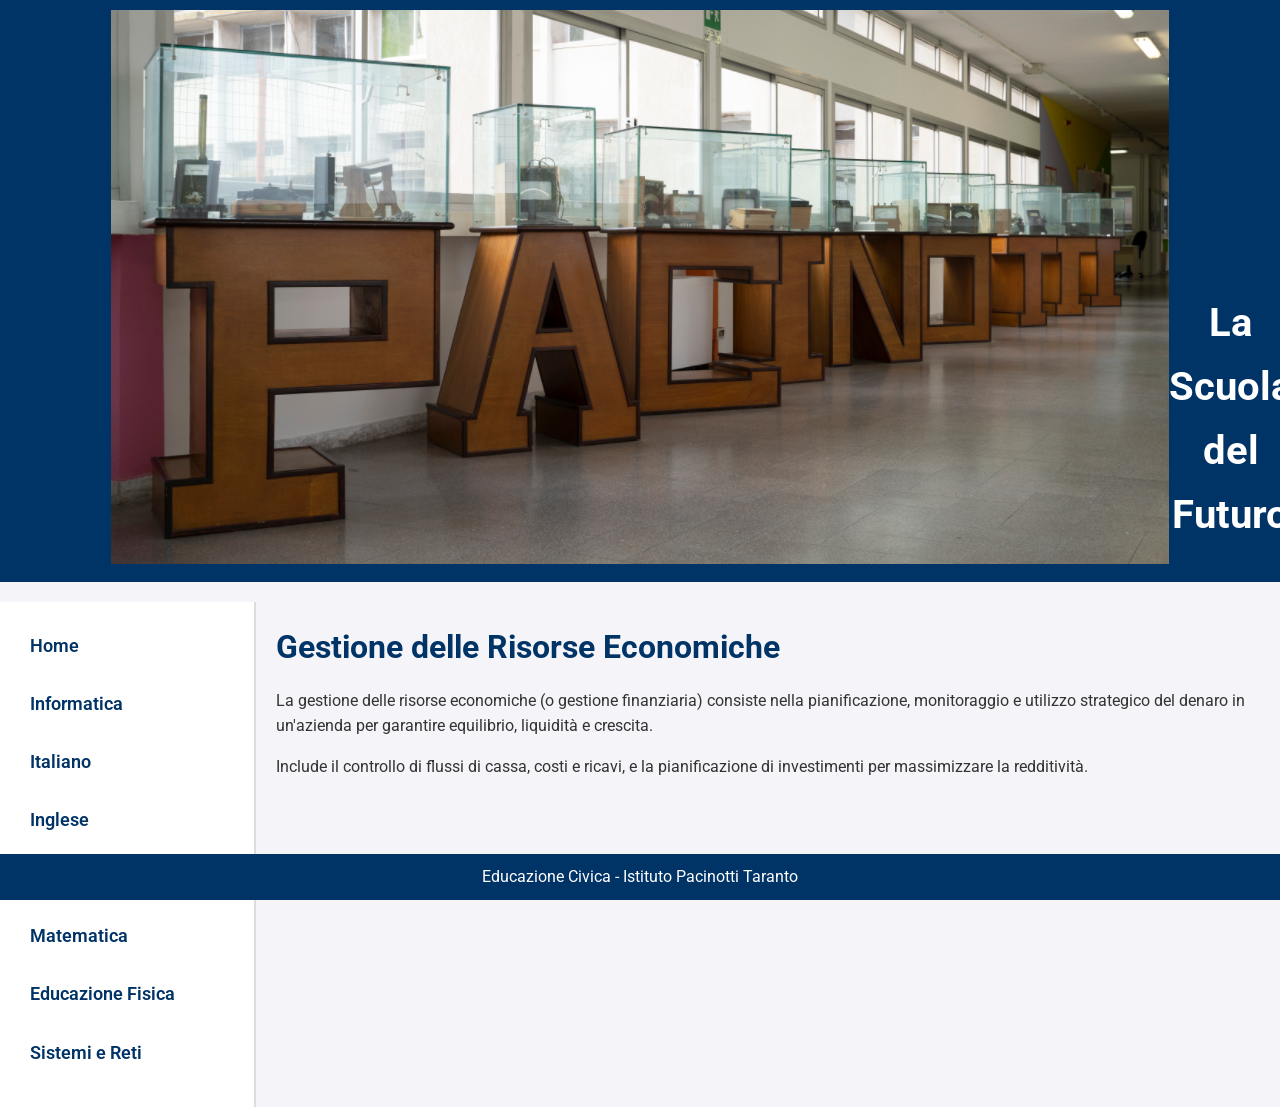
==== index.html @ 6b5b2a1f "caricamento files" ====
<!DOCTYPE html>
<html lang="it">

<head>
    <meta charset="utf-8">
    <meta name="viewport" content="width=device-width, initial-scale=1.0">
    <title>Gestione delle Risorse Economiche</title>
    <link rel="stylesheet" href="style.css">
    <link href="https://fonts.googleapis.com/css2?family=Roboto:wght@400;700&display=swap" rel="stylesheet">
</head>

<body>

    <header class="header">
        <div class="logo">
            <img src="logo.jpg" alt="Logo della scuola" />
        </div>
        <div class="header-title">
            <h1>La Scuola del Futuro</h1>
        </div>
    </header>

    <main>
        <div class="container">
            <nav class="sidebar">
                <ul>
                    <li><a href="#home">Home</a></li>
                    <li><a href="informatica.html">Informatica</a></li>
                    <li><a href="italiano.html">Italiano</a></li>
                    <li><a href="inglese.html">Inglese</a></li>
                    <li><a href="tps.html">TPS/gpo</a></li>
                    <li><a href="matematica.html">Matematica</a></li>
                    <li><a href="ed.html">Educazione Fisica</a></li>
                    <li><a href="sistemi.html">Sistemi e Reti</a></li>
                </ul>
            </nav>

            <section class="content">
                <h2>Gestione delle Risorse Economiche</h2>
                <p>
                    La gestione delle risorse economiche (o gestione finanziaria) consiste nella pianificazione,
                    monitoraggio e utilizzo strategico del denaro in un'azienda per garantire equilibrio, liquidità
                    e crescita.
                </p>
                <p>
                    Include il controllo di flussi di cassa, costi e ricavi, e la pianificazione di investimenti
                    per massimizzare la redditività.
                </p>
            </section>
        </div>
    </main>

    <footer>
        <p>Educazione Civica - Istituto Pacinotti Taranto</p>
    </footer>

</body>

</html>
---- style.css ----
/* General Styles */
* {
    margin: 0;
    padding: 0;
    box-sizing: border-box;
    font-family: 'Roboto', sans-serif;
}

body {
    background-color: #f4f4f9;
    color: #333;
    line-height: 1.6;
}

/* Header */
.header {
    display: flex;
    align-items: center;
    justify-content: center;
    padding: 10px 0;
    background-color: #003366;
    color: #fff;
    width: 100%;
}

.header .logo img {
    width: 100%;
    height: auto;
    object-fit: cover;
    max-width: 100%; /* Impedisce che il logo si espanda oltre la larghezza */
}

.header-title h1 {
    font-size: 2.5rem;
    font-weight: 700;
    position: absolute; /* Sposta il testo sopra il logo */
    color: white;
    z-index: 2; /* Posiziona il testo sopra l'immagine */
    text-align: center;
}

/* Main content area */
.container {
    display: flex;
    margin-top: 20px;
}

/* Sidebar */
.sidebar {
    width: 20%;
    background-color: #fff;
    border-right: 2px solid #ddd;
    padding: 20px;
}

.sidebar ul {
    list-style: none;
}

.sidebar ul li {
    margin-bottom: 10px;
}

.sidebar ul li a {
    text-decoration: none;
    color: #003366;
    font-weight: 600;
    font-size: 1.1rem;
    display: block;
    padding: 10px;
    border-radius: 5px;
}

.sidebar ul li a:hover {
    background-color: #f0f0f0;
}

/* Content */
.content {
    flex: 1;
    padding: 20px;
}

.content h2 {
    font-size: 2rem;
    color: #003366;
    margin-bottom: 15px;
}

.content p {
    font-size: 1rem;
    margin-bottom: 15px;
}

/* Footer */
footer {
    background-color: #003366;
    color: #fff;
    text-align: center;
    padding: 10px;
    position: fixed;
    bottom: 0;
    width: 100%;
}
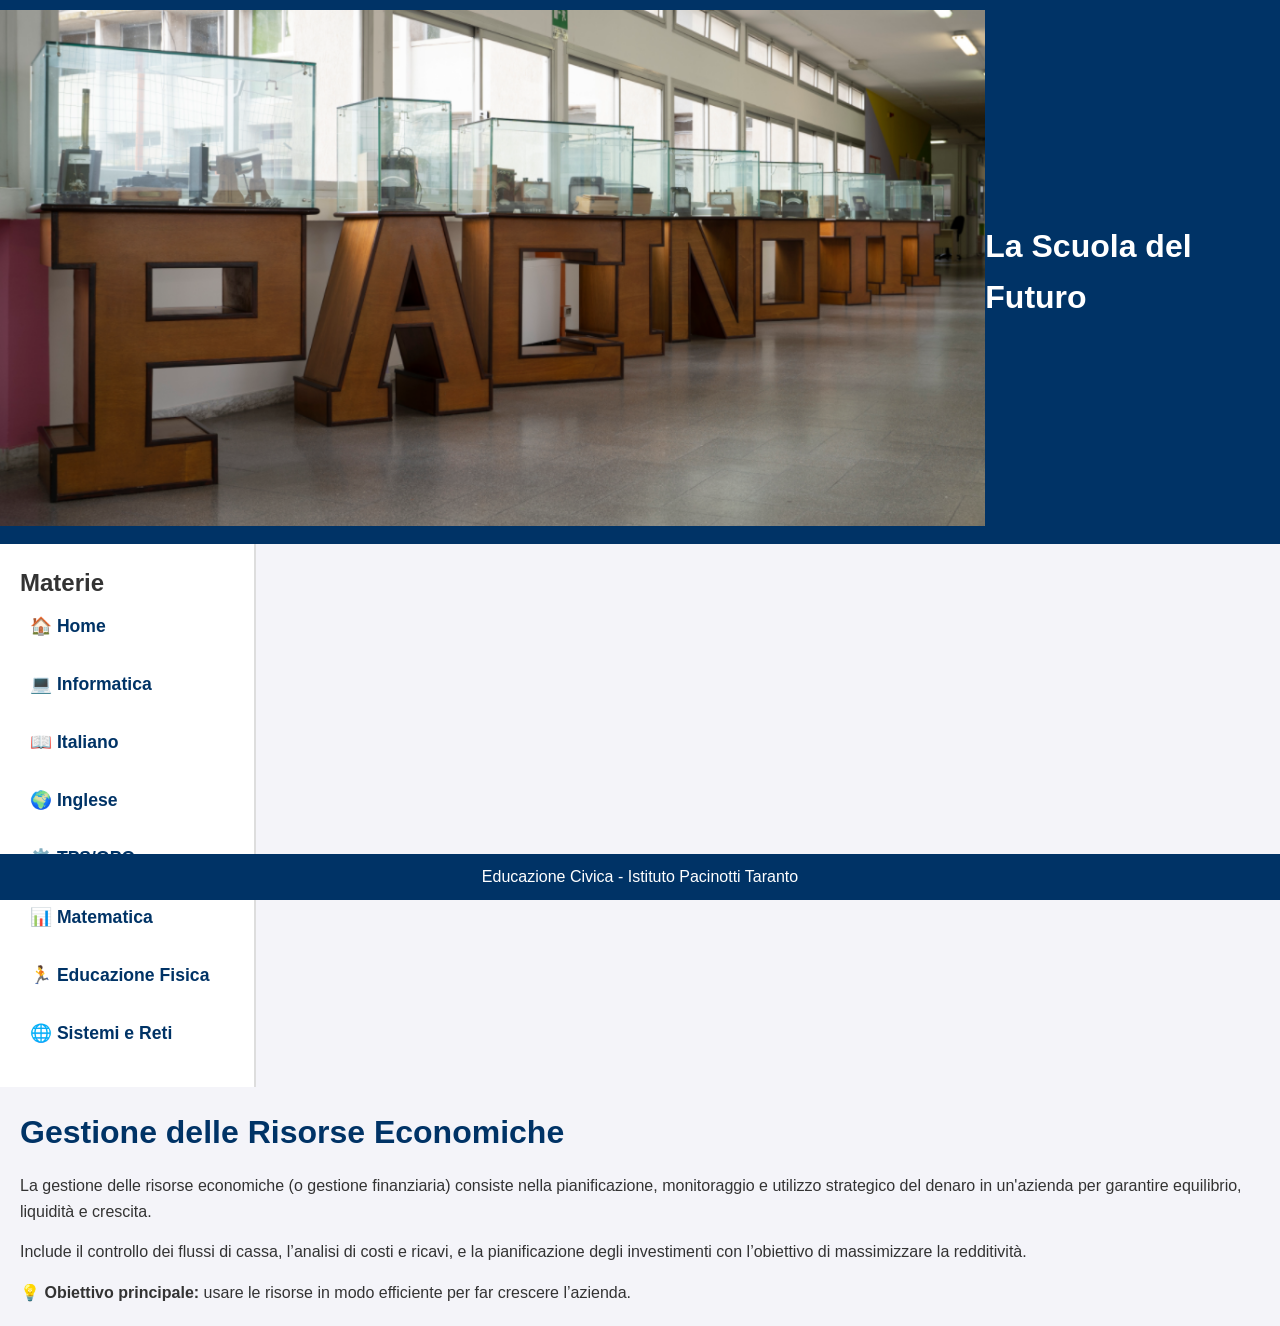
==== commit f57d35b4: "Update index.html" ====
--- a/index.html
+++ b/index.html
@@ -5,50 +5,63 @@
     <meta charset="utf-8">
     <meta name="viewport" content="width=device-width, initial-scale=1.0">
     <title>Gestione delle Risorse Economiche</title>
+
+    <!-- Font -->
+    <link href="https://fonts.googleapis.com/css2?family=Poppins:wght@300;400;600&display=swap" rel="stylesheet">
+
+    <!-- CSS -->
     <link rel="stylesheet" href="style.css">
-    <link href="https://fonts.googleapis.com/css2?family=Roboto:wght@400;700&display=swap" rel="stylesheet">
 </head>
 
 <body>
 
     <header class="header">
         <div class="logo">
-            <img src="logo.jpg" alt="Logo della scuola" />
+            <img src="logo.jpg" alt="Logo scuola">
         </div>
-        <div class="header-title">
-            <h1>La Scuola del Futuro</h1>
-        </div>
+        <h1>La Scuola del Futuro</h1>
     </header>
 
-    <main>
-        <div class="container">
-            <nav class="sidebar">
-                <ul>
-                    <li><a href="#home">Home</a></li>
-                    <li><a href="informatica.html">Informatica</a></li>
-                    <li><a href="italiano.html">Italiano</a></li>
-                    <li><a href="inglese.html">Inglese</a></li>
-                    <li><a href="tps.html">TPS/gpo</a></li>
-                    <li><a href="matematica.html">Matematica</a></li>
-                    <li><a href="ed.html">Educazione Fisica</a></li>
-                    <li><a href="sistemi.html">Sistemi e Reti</a></li>
-                </ul>
-            </nav>
+    <div class="layout">
 
-            <section class="content">
+        <nav class="sidebar">
+            <h2>Materie</h2>
+            <ul>
+                <li><a href="#">🏠 Home</a></li>
+                <li><a href="informatica.html">💻 Informatica</a></li>
+                <li><a href="italiano.html">📖 Italiano</a></li>
+                <li><a href="inglese.html">🌍 Inglese</a></li>
+                <li><a href="tps.html">⚙️ TPS/GPO</a></li>
+                <li><a href="matematica.html">📊 Matematica</a></li>
+                <li><a href="ed.html">🏃 Educazione Fisica</a></li>
+                <li><a href="sistemi.html">🌐 Sistemi e Reti</a></li>
+            </ul>
+        </nav>
+
+        <main class="content">
+
+            <div class="card">
                 <h2>Gestione delle Risorse Economiche</h2>
+
                 <p>
                     La gestione delle risorse economiche (o gestione finanziaria) consiste nella pianificazione,
                     monitoraggio e utilizzo strategico del denaro in un'azienda per garantire equilibrio, liquidità
                     e crescita.
                 </p>
+
                 <p>
-                    Include il controllo di flussi di cassa, costi e ricavi, e la pianificazione di investimenti
-                    per massimizzare la redditività.
+                    Include il controllo dei flussi di cassa, l’analisi di costi e ricavi, e la pianificazione degli
+                    investimenti con l’obiettivo di massimizzare la redditività.
                 </p>
-            </section>
-        </div>
-    </main>
+
+                <div class="highlight">
+                    💡 <strong>Obiettivo principale:</strong> usare le risorse in modo efficiente per far crescere l’azienda.
+                </div>
+            </div>
+
+        </main>
+
+    </div>
 
     <footer>
         <p>Educazione Civica - Istituto Pacinotti Taranto</p>
@@ -56,4 +69,4 @@
 
 </body>
 
-</html>+</html>
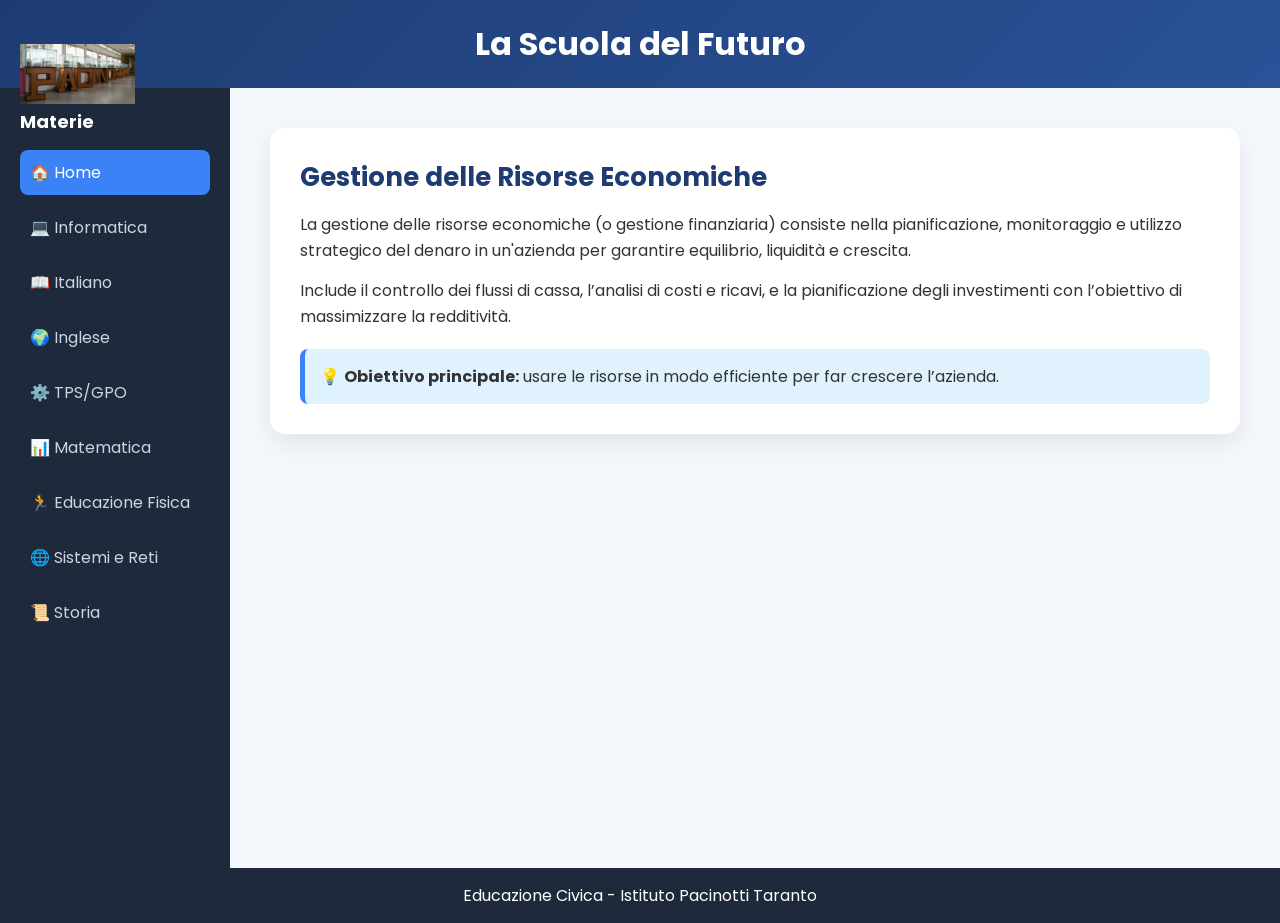
==== commit 61d59439: "Update index.html" ====
--- a/index.html
+++ b/index.html
@@ -27,7 +27,7 @@
         <nav class="sidebar">
             <h2>Materie</h2>
             <ul>
-                <li><a href="#">🏠 Home</a></li>
+                <li><a href="index.html" class="active">🏠 Home</a></li>
                 <li><a href="informatica.html">💻 Informatica</a></li>
                 <li><a href="italiano.html">📖 Italiano</a></li>
                 <li><a href="inglese.html">🌍 Inglese</a></li>
@@ -35,6 +35,10 @@
                 <li><a href="matematica.html">📊 Matematica</a></li>
                 <li><a href="ed.html">🏃 Educazione Fisica</a></li>
                 <li><a href="sistemi.html">🌐 Sistemi e Reti</a></li>
+
+                <!-- NUOVA MATERIA -->
+                <li><a href="storia.html">📜 Storia</a></li>
+
             </ul>
         </nav>
 
--- a/style.css
+++ b/style.css
@@ -1,15 +1,14 @@
-/* General Styles */
+/* Reset */
 * {
     margin: 0;
     padding: 0;
     box-sizing: border-box;
-    font-family: 'Roboto', sans-serif;
 }
 
 body {
-    background-color: #f4f4f9;
+    font-family: 'Poppins', sans-serif;
+    background: #f4f7fb;
     color: #333;
-    line-height: 1.6;
 }
 
 /* Header */
@@ -17,88 +16,135 @@
     display: flex;
     align-items: center;
     justify-content: center;
-    padding: 10px 0;
-    background-color: #003366;
-    color: #fff;
-    width: 100%;
+    background: linear-gradient(135deg, #1e3c72, #2a5298);
+    color: white;
+    padding: 20px;
+    position: relative;
 }
 
-.header .logo img {
-    width: 100%;
-    height: auto;
-    object-fit: cover;
-    max-width: 100%; /* Impedisce che il logo si espanda oltre la larghezza */
+.logo img {
+    height: 60px;
+    position: absolute;
+    left: 20px;
 }
 
-.header-title h1 {
-    font-size: 2.5rem;
-    font-weight: 700;
-    position: absolute; /* Sposta il testo sopra il logo */
-    color: white;
-    z-index: 2; /* Posiziona il testo sopra l'immagine */
-    text-align: center;
-}
-
-/* Main content area */
-.container {
+/* Layout */
+.layout {
     display: flex;
-    margin-top: 20px;
+    min-height: calc(100vh - 120px);
 }
 
 /* Sidebar */
 .sidebar {
-    width: 20%;
-    background-color: #fff;
-    border-right: 2px solid #ddd;
+    width: 230px;
+    background: #1e293b;
+    color: white;
     padding: 20px;
+}
+
+.sidebar h2 {
+    margin-bottom: 15px;
+    font-size: 18px;
 }
 
 .sidebar ul {
     list-style: none;
 }
 
-.sidebar ul li {
-    margin-bottom: 10px;
+.sidebar li {
+    margin: 10px 0;
 }
 
-.sidebar ul li a {
+.sidebar a {
     text-decoration: none;
-    color: #003366;
-    font-weight: 600;
-    font-size: 1.1rem;
+    color: #cbd5e1;
     display: block;
     padding: 10px;
-    border-radius: 5px;
+    border-radius: 8px;
+    transition: 0.3s;
 }
 
-.sidebar ul li a:hover {
-    background-color: #f0f0f0;
+.sidebar a:hover {
+    background: #3b82f6;
+    color: white;
+    transform: translateX(5px);
 }
 
 /* Content */
 .content {
     flex: 1;
-    padding: 20px;
+    padding: 40px;
 }
 
-.content h2 {
-    font-size: 2rem;
-    color: #003366;
-    margin-bottom: 15px;
+/* Card */
+.card {
+    background: white;
+    padding: 30px;
+    border-radius: 15px;
+    box-shadow: 0 10px 25px rgba(0, 0, 0, 0.08);
+    animation: fadeIn 0.8s ease-in-out;
 }
 
-.content p {
-    font-size: 1rem;
+.card h2 {
     margin-bottom: 15px;
+    color: #1e3c72;
+}
+
+.card p {
+    margin-bottom: 15px;
+    line-height: 1.6;
+}
+
+/* Highlight box */
+.highlight {
+    background: #e0f2fe;
+    padding: 15px;
+    border-left: 5px solid #3b82f6;
+    border-radius: 8px;
+    margin-top: 20px;
 }
 
 /* Footer */
 footer {
-    background-color: #003366;
-    color: #fff;
     text-align: center;
-    padding: 10px;
-    position: fixed;
-    bottom: 0;
-    width: 100%;
-}+    padding: 15px;
+    background: #1e293b;
+    color: white;
+}
+
+/* Animation */
+@keyframes fadeIn {
+    from {
+        opacity: 0;
+        transform: translateY(15px);
+    }
+    to {
+        opacity: 1;
+        transform: translateY(0);
+    }
+}
+/* Bottone torna indietro */
+.back-btn {
+    display: inline-block;
+    margin-bottom: 15px;
+    text-decoration: none;
+    color: #3b82f6;
+    font-weight: 500;
+    transition: 0.3s;
+}
+
+.back-btn:hover {
+    color: #1e3c72;
+    transform: translateX(-5px);
+}
+
+/* Link attivo sidebar */
+.sidebar a.active {
+    background: #3b82f6;
+    color: white;
+}
+
+/* Titolo materia */
+.card h2 {
+    font-size: 26px;
+}
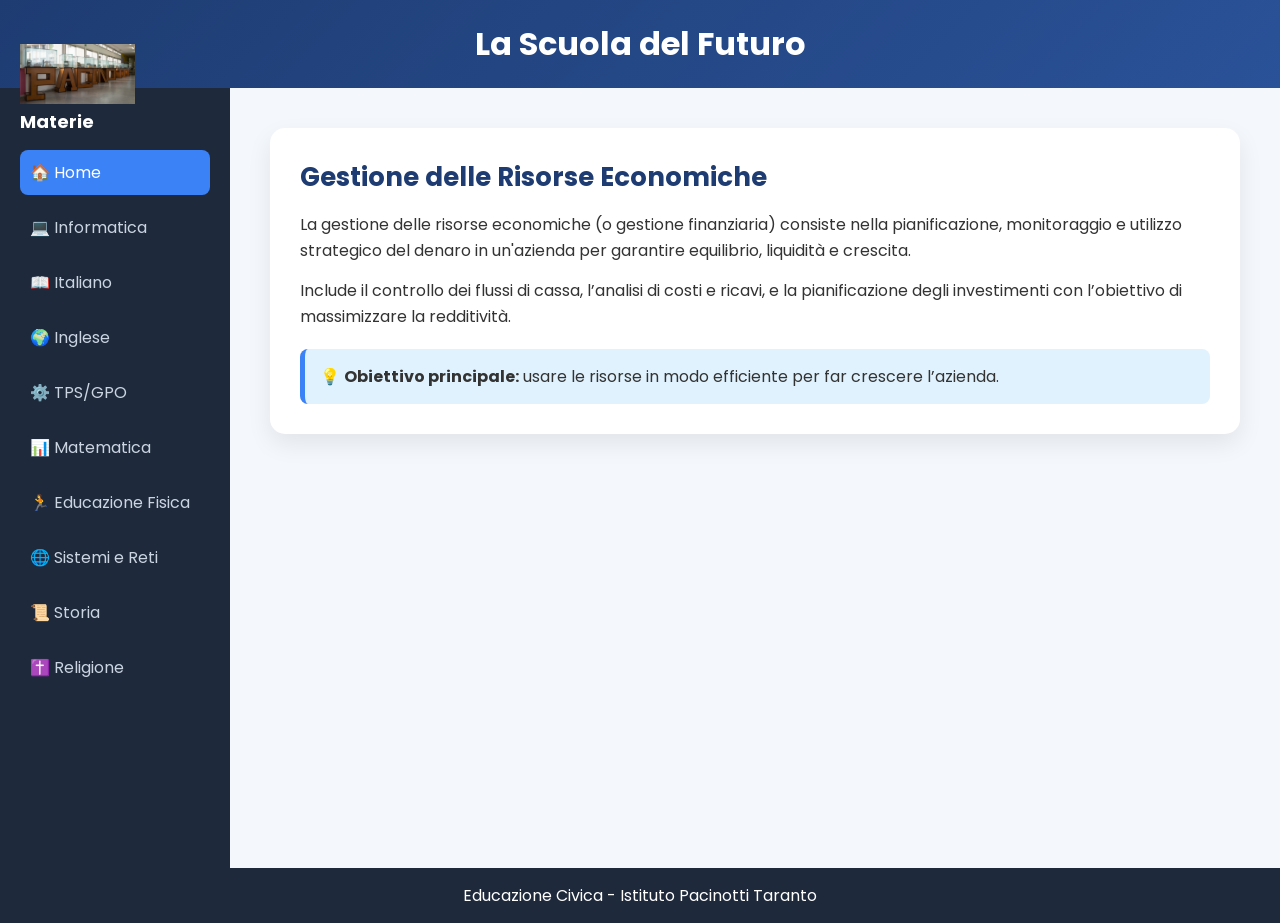
==== commit e7bb1a5d: "Update index.html" ====
--- a/index.html
+++ b/index.html
@@ -38,7 +38,7 @@
 
                 <!-- NUOVA MATERIA -->
                 <li><a href="storia.html">📜 Storia</a></li>
-
+                 <li><a href="storia.html">✝️ Religione</a></li>
             </ul>
         </nav>
 
